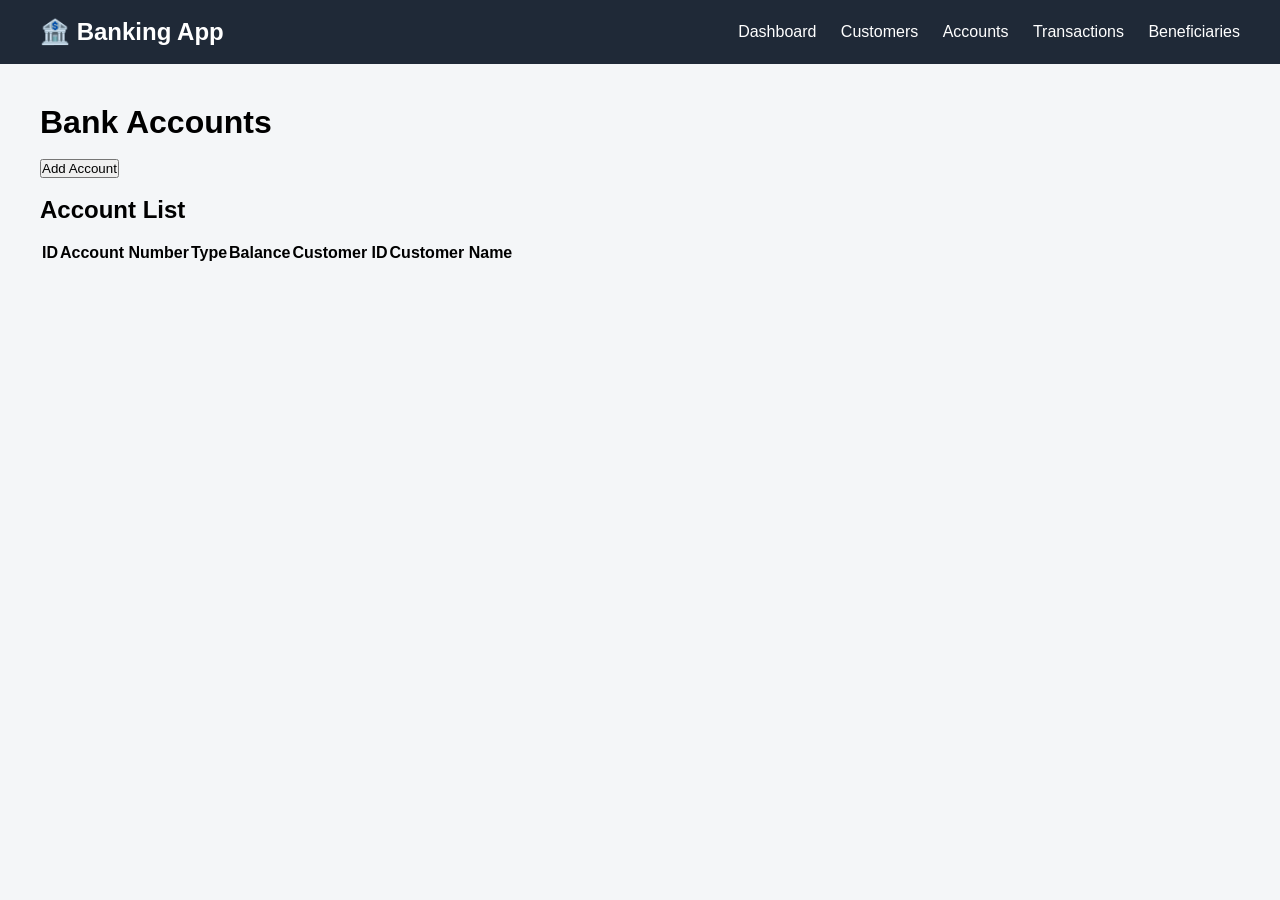
==== banking-frontend/accounts.html @ d5a5ec94 "Add banking frontend" ====
<!DOCTYPE html>
<html lang="en">
<head>
    <meta charset="UTF-8">
    <meta name="viewport" content="width=device-width, initial-scale=1.0">

    <title>Accounts</title>

    <link rel="stylesheet" href="css/style.css">
</head>

<body>

<nav class="navbar">

    <h2>🏦 Banking App</h2>

    <div>
        <a href="index.html">Dashboard</a>
        <a href="customers.html">Customers</a>
        <a href="accounts.html">Accounts</a>
        <a href="transactions.html">Transactions</a>
        <a href="beneficiaries.html">Beneficiaries</a>
    </div>

</nav>


<main class="container">

    <h1>Bank Accounts</h1>

    <br>

    <button onclick="showAccountForm()">
        Add Account
    </button>


    <!-- CREATE ACCOUNT FORM -->

    <div id="accountForm" style="display:none; margin-top:20px;">

        <h2>Create Account</h2>

        <br>

        <label>Customer ID</label>
        <br>

        <input
            type="number"
            id="customerId"
            placeholder="Enter customer ID"
        >

        <br><br>


        <label>Account Type</label>
        <br>

        <select id="accountType">

            <option value="SAVINGS">
                SAVINGS
            </option>

            <option value="CURRENT">
                CURRENT
            </option>

        </select>

        <br><br>


        <label>Initial Balance</label>
        <br>

        <input
            type="number"
            id="initialBalance"
            placeholder="Enter initial balance"
        >

        <br><br>

        <button onclick="createAccount()">
            Save Account
        </button>

    </div>


    <br><br>

    <h2>Account List</h2>

    <br>


    <table>

        <thead>

        <tr>
            <th>ID</th>
            <th>Account Number</th>
            <th>Type</th>
            <th>Balance</th>
            <th>Customer ID</th>
            <th>Customer Name</th>
        </tr>

        </thead>


        <tbody id="accountTableBody">

        </tbody>

    </table>

</main>


<script src="js/api.js"></script>
<script src="js/accounts.js"></script>

</body>
</html>
---- banking-frontend/css/style.css ----
* {
    margin: 0;
    padding: 0;
    box-sizing: border-box;
}

body {
    font-family: Arial, sans-serif;
    background-color: #f4f6f8;
}

.navbar {
    background-color: #1f2937;
    color: white;

    padding: 18px 40px;

    display: flex;
    justify-content: space-between;
    align-items: center;
}

.navbar a {
    color: white;
    text-decoration: none;
    margin-left: 20px;
}

.navbar a:hover {
    text-decoration: underline;
}

.container {
    padding: 40px;
}

.cards {
    display: flex;
    gap: 25px;
    margin-top: 30px;
}

.card {
    background-color: white;

    padding: 30px;

    width: 220px;

    border-radius: 10px;

    box-shadow: 0 2px 8px rgba(0, 0, 0, 0.1);
}

.card h3 {
    margin-bottom: 15px;
}

.card p {
    font-size: 30px;
    font-weight: bold;
}
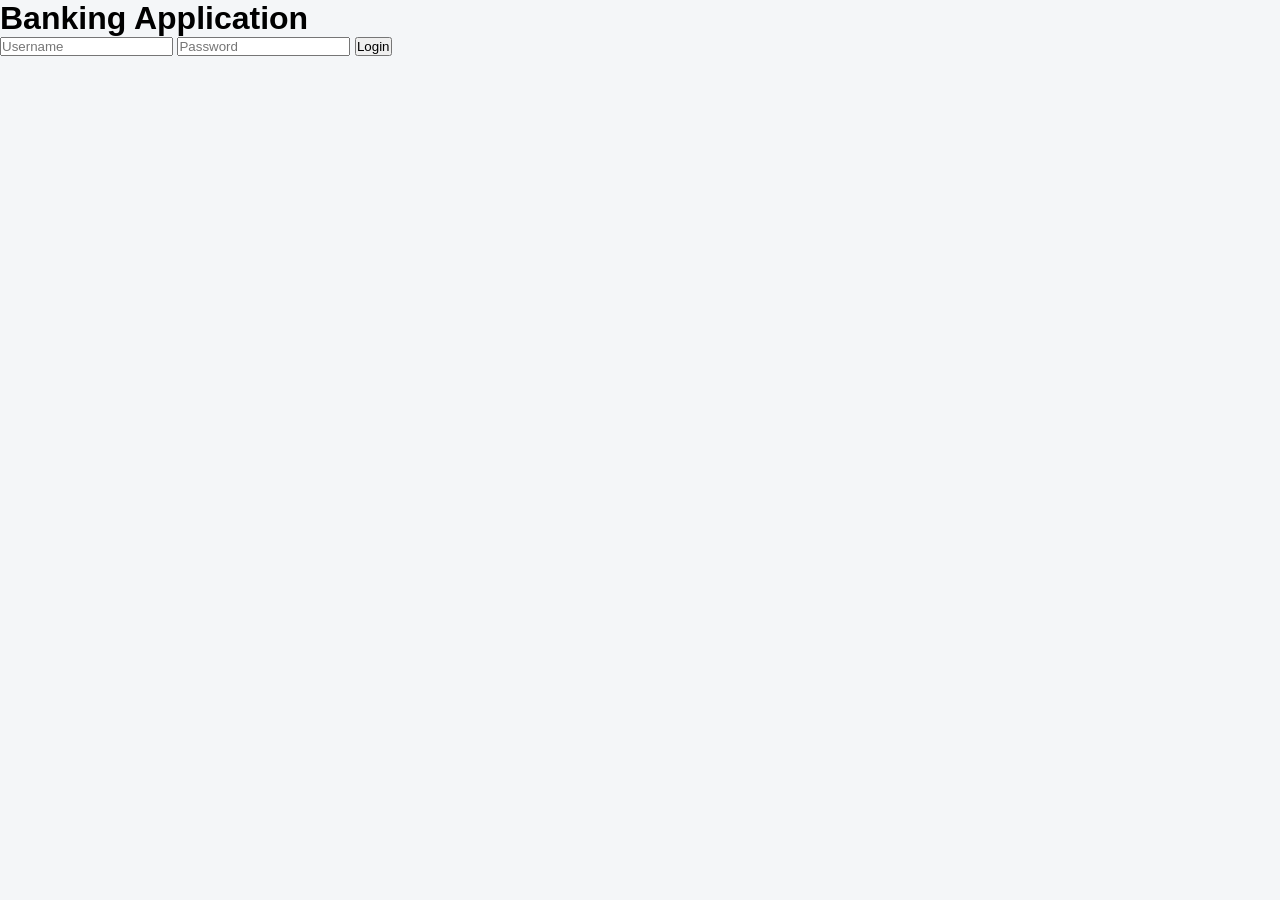
==== commit 893f1c37: "Complete Keycloak authentication and role based frontend" ====
--- a/banking-frontend/accounts.html
+++ b/banking-frontend/accounts.html
@@ -32,7 +32,8 @@
 
     <br>
 
-    <button onclick="showAccountForm()">
+    <button id="addAccountButton"
+    onclick="showAccountForm()">
         Add Account
     </button>
 
@@ -111,6 +112,8 @@
             <th>Balance</th>
             <th>Customer ID</th>
             <th>Customer Name</th>
+                <th id="accountActionHeader">Action</th>
+
         </tr>
 
         </thead>
@@ -126,6 +129,10 @@
 
 
 <script src="js/api.js"></script>
+<script>
+    requireLogin();
+</script>
+
 <script src="js/accounts.js"></script>
 
 </body>
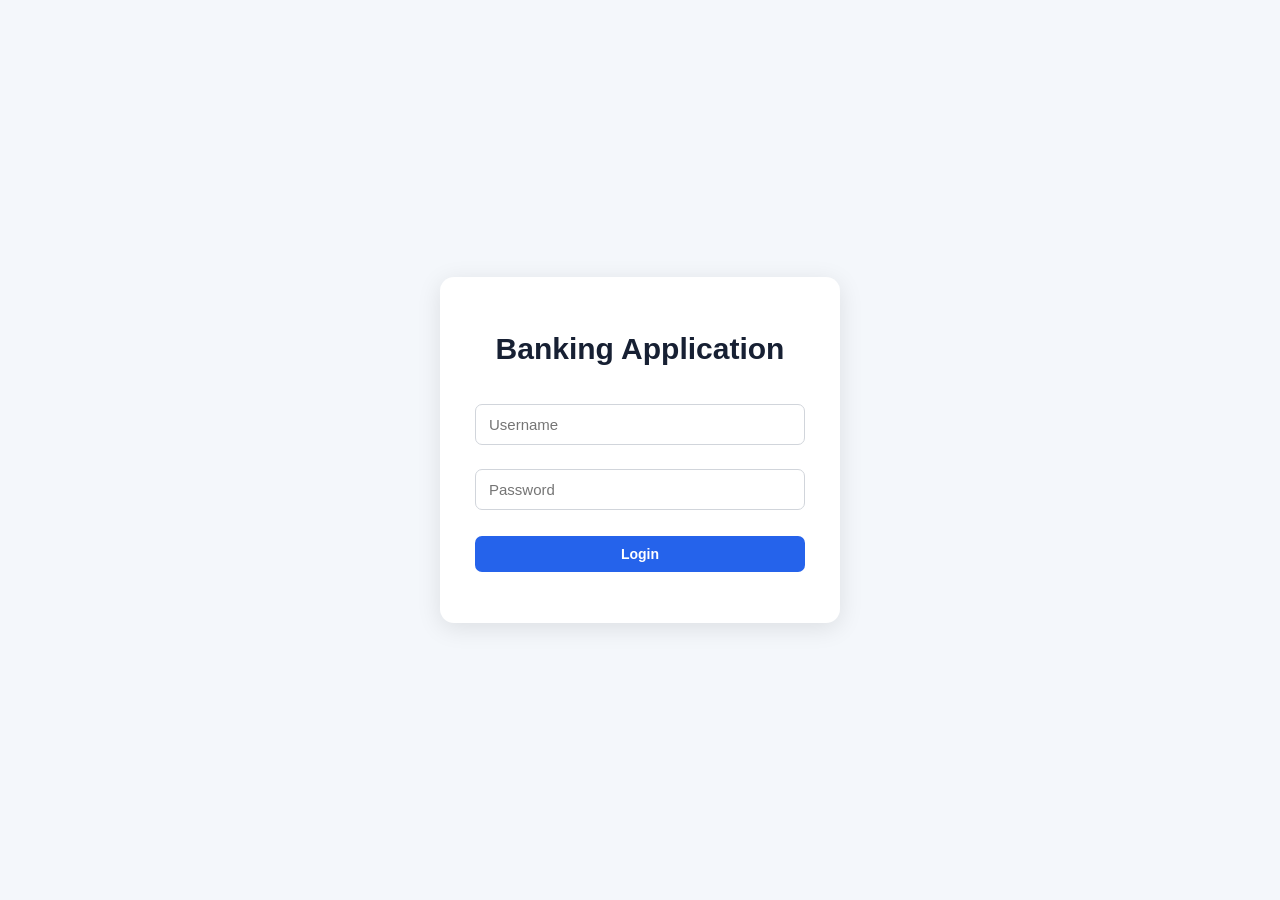
==== commit 92d2f2f9: "Initial banking full stack application" ====
--- a/banking-frontend/accounts.html
+++ b/banking-frontend/accounts.html
@@ -13,14 +13,18 @@
 
 <nav class="navbar">
 
-    <h2>🏦 Banking App</h2>
+    <h2>Banking App</h2>
 
     <div>
         <a href="index.html">Dashboard</a>
         <a href="customers.html">Customers</a>
         <a href="accounts.html">Accounts</a>
         <a href="transactions.html">Transactions</a>
+       
         <a href="beneficiaries.html">Beneficiaries</a>
+    <a href="consents.html">
+    Consents
+</a>
     </div>
 
 </nav>
@@ -35,10 +39,7 @@
     <button id="addAccountButton"
     onclick="showAccountForm()">
         Add Account
-    </button>
-
-
-    <!-- CREATE ACCOUNT FORM -->
+</button>
 
     <div id="accountForm" style="display:none; margin-top:20px;">
 
@@ -117,8 +118,6 @@
         </tr>
 
         </thead>
-
-
         <tbody id="accountTableBody">
 
         </tbody>
--- a/banking-frontend/css/style.css
+++ b/banking-frontend/css/style.css
@@ -1,62 +1,412 @@
+/* ================================
+   GLOBAL
+================================ */
+
 * {
+    box-sizing: border-box;
+}
+
+body {
     margin: 0;
-    padding: 0;
-    box-sizing: border-box;
-}
-
-body {
-    font-family: Arial, sans-serif;
-    background-color: #f4f6f8;
-}
+    font-family: Arial, Helvetica, sans-serif;
+    background: #f4f7fb;
+    color: #1f2937;
+}
+
+/* ================================
+   NAVBAR
+================================ */
 
 .navbar {
-    background-color: #1f2937;
+    background: #172033;
+    padding: 18px 40px;
+
+    display: flex;
+    align-items: center;
+    justify-content: space-between;
+
+    box-shadow: 0 2px 8px rgba(0, 0, 0, 0.12);
+}
+
+.navbar h2 {
     color: white;
-
-    padding: 18px 40px;
-
+    margin: 0;
+    font-size: 22px;
+}
+
+.navbar div {
     display: flex;
-    justify-content: space-between;
     align-items: center;
+    gap: 24px;
 }
 
 .navbar a {
     color: white;
     text-decoration: none;
-    margin-left: 20px;
+    font-size: 15px;
+    font-weight: 500;
 }
 
 .navbar a:hover {
-    text-decoration: underline;
-}
+    color: #60a5fa;
+}
+
+.navbar button {
+    margin-left: 5px;
+}
+
+/* ================================
+   MAIN CONTAINER
+================================ */
 
 .container {
-    padding: 40px;
+    max-width: 1200px;
+    margin: 40px auto;
+    padding: 0 25px;
+}
+
+h1 {
+    font-size: 36px;
+    margin-bottom: 20px;
+    color: #172033;
+}
+
+h2 {
+    font-size: 24px;
+    margin-top: 30px;
+    margin-bottom: 18px;
+    color: #172033;
+}
+
+h3 {
+    color: #334155;
+}
+
+/* ================================
+   BUTTONS
+================================ */
+
+button {
+    border: none;
+    border-radius: 7px;
+
+    padding: 10px 18px;
+
+    background: #2563eb;
+    color: white;
+
+    font-size: 14px;
+    font-weight: 600;
+
+    cursor: pointer;
+
+    transition: 0.2s;
+}
+
+button:hover {
+    background: #1d4ed8;
+    transform: translateY(-1px);
+}
+
+button:active {
+    transform: translateY(0);
+}
+
+/* Delete buttons */
+
+button[onclick^="delete"] {
+    background: #dc2626;
+}
+
+button[onclick^="delete"]:hover {
+    background: #b91c1c;
+}
+
+/* ================================
+   FORMS
+================================ */
+
+#customerForm,
+#beneficiaryForm,
+#accountForm,
+#transactionControls,
+#transferControls {
+    background: white;
+
+    padding: 25px;
+
+    margin-top: 20px;
+
+    border-radius: 12px;
+
+    box-shadow: 0 3px 15px rgba(0, 0, 0, 0.08);
+
+    max-width: 700px;
+}
+
+label {
+    display: inline-block;
+    margin-bottom: 5px;
+    font-weight: 600;
+    color: #374151;
+}
+
+input,
+select {
+    width: 100%;
+
+    padding: 11px 13px;
+
+    margin: 8px 0 16px;
+
+    border: 1px solid #d1d5db;
+    border-radius: 7px;
+
+    font-size: 15px;
+
+    outline: none;
+
+    background: white;
+}
+
+input:focus,
+select:focus {
+    border-color: #2563eb;
+
+    box-shadow:
+        0 0 0 2px rgba(37, 99, 235, 0.1);
+}
+
+/* ================================
+   TABLE
+================================ */
+
+table {
+    width: 100%;
+
+    border-collapse: collapse;
+
+    background: white;
+
+    border-radius: 10px;
+
+    overflow: hidden;
+
+    box-shadow: 0 3px 15px rgba(0, 0, 0, 0.07);
+
+    margin-top: 20px;
+}
+
+thead {
+    background: #172033;
+    color: white;
+}
+
+th {
+    padding: 15px;
+
+    text-align: left;
+
+    font-size: 14px;
+}
+
+td {
+    padding: 14px 15px;
+
+    border-bottom: 1px solid #e5e7eb;
+
+    font-size: 14px;
+}
+
+tbody tr:hover {
+    background: #f8fafc;
+}
+
+tbody tr:last-child td {
+    border-bottom: none;
+}
+
+/* ================================
+   DASHBOARD
+================================ */
+
+.user-info {
+    background: white;
+
+    padding: 20px 25px;
+
+    border-radius: 12px;
+
+    box-shadow: 0 3px 15px rgba(0, 0, 0, 0.07);
+
+    margin-bottom: 25px;
+}
+
+.user-info h3 {
+    margin-top: 0;
 }
 
 .cards {
+    display: grid;
+
+    grid-template-columns:
+        repeat(auto-fit, minmax(220px, 1fr));
+
+    gap: 20px;
+
+    margin-top: 25px;
+}
+
+.card {
+    background: white;
+
+    padding: 25px;
+
+    border-radius: 12px;
+
+    box-shadow: 0 3px 15px rgba(0, 0, 0, 0.07);
+
+    transition: 0.2s;
+}
+
+.card:hover {
+    transform: translateY(-3px);
+}
+
+.card h3 {
+    margin-top: 0;
+
+    color: #64748b;
+}
+
+.card p {
+    font-size: 32px;
+
+    font-weight: bold;
+
+    color: #2563eb;
+
+    margin-bottom: 0;
+}
+
+/* ================================
+   LOGIN
+================================ */
+
+.login-container {
+    width: 400px;
+    max-width: 90%;
+
+    margin: 0 auto;
+
+    background: white;
+
+    padding: 35px;
+
+    border-radius: 14px;
+
+    box-shadow: 0 5px 25px rgba(0, 0, 0, 0.1);
+}
+.login-page {
+    min-height: 100vh;
+
     display: flex;
-    gap: 25px;
-    margin-top: 30px;
-}
-
-.card {
-    background-color: white;
-
-    padding: 30px;
-
-    width: 220px;
-
-    border-radius: 10px;
-
-    box-shadow: 0 2px 8px rgba(0, 0, 0, 0.1);
-}
-
-.card h3 {
-    margin-bottom: 15px;
-}
-
-.card p {
+    justify-content: center;
+    align-items: center;
+
+    background: #f4f7fb;
+}
+
+.login-container h1 {
+    text-align: center;
+
     font-size: 30px;
-    font-weight: bold;
+
+    margin-bottom: 30px;
+}
+
+.login-container input {
+    width: 100%;
+}
+
+.login-container button {
+    width: 100%;
+
+    margin-top: 10px;
+}
+
+/* ================================
+   TRANSACTIONS
+================================ */
+
+#accountBalance {
+    background: #eff6ff;
+
+    padding: 15px;
+
+    border-radius: 8px;
+
+    color: #1d4ed8;
+}
+
+/* ================================
+   HORIZONTAL LINE
+================================ */
+
+hr {
+    border: none;
+
+    border-top: 1px solid #e5e7eb;
+
+    margin: 35px 0;
+}
+
+/* ================================
+   RESPONSIVE
+================================ */
+.consent-status {
+    font-weight: 600;
+}
+@media (max-width: 768px) {
+
+    .navbar {
+        flex-direction: column;
+
+        align-items: flex-start;
+
+        gap: 15px;
+
+        padding: 18px 20px;
+    }
+
+    .navbar div {
+        flex-wrap: wrap;
+
+        gap: 12px;
+    }
+
+    .container {
+        margin: 25px auto;
+
+        padding: 0 15px;
+    }
+
+    h1 {
+        font-size: 30px;
+    }
+
+    table {
+        display: block;
+
+        overflow-x: auto;
+    }
+
+    th,
+    td {
+        white-space: nowrap;
+    }
+
+    .login-container {
+        margin: 50px auto;
+    }
 }
